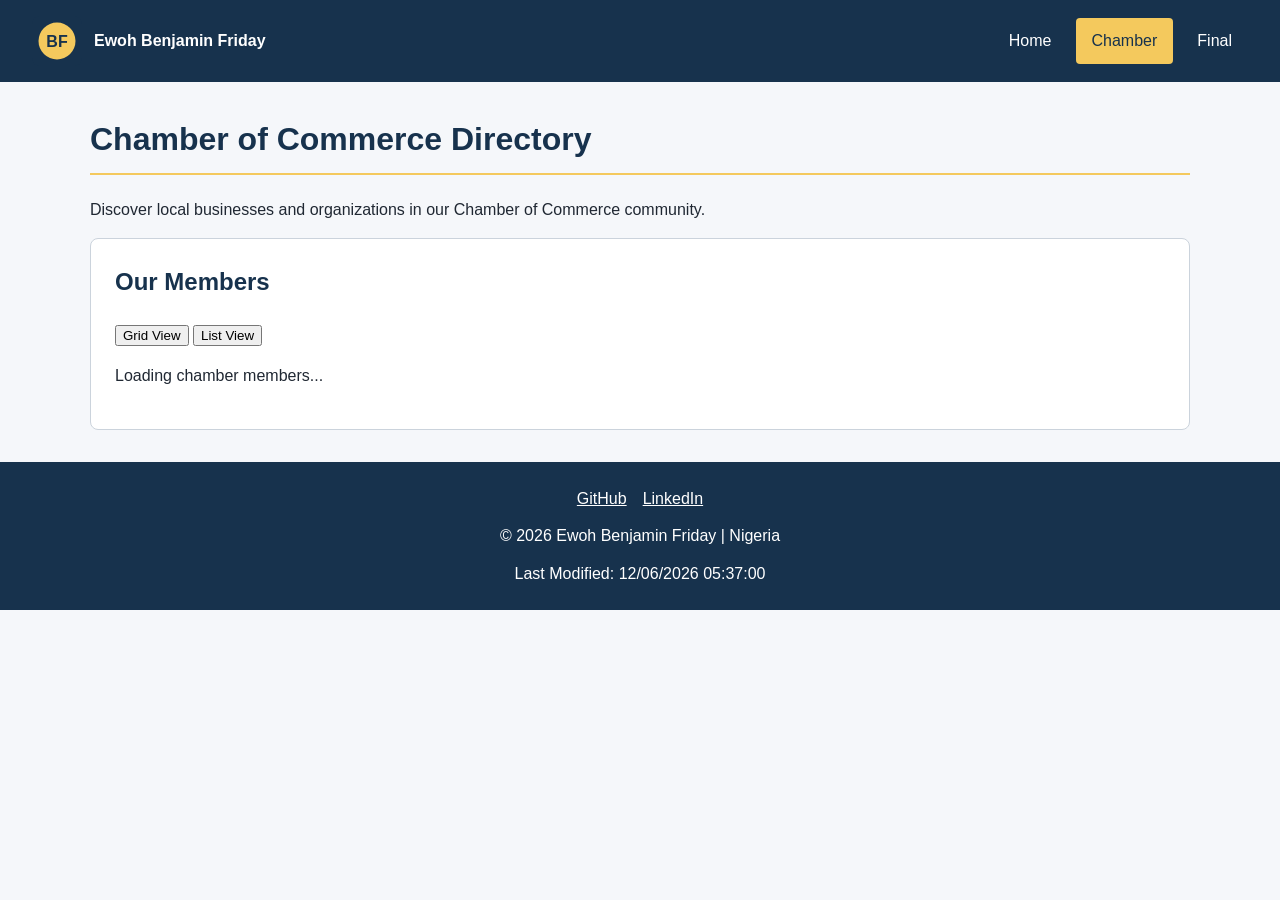
==== chamber/index.html @ cf002e01 "Complete Chamber of Commerce directory page" ====
<!DOCTYPE html>
<html lang="en">
<head>
    <meta charset="UTF-8">
    <meta name="viewport" content="width=device-width, initial-scale=1.0">

    <meta name="description" content="Explore businesses and members of the Chamber of Commerce directory.">
    <meta name="author" content="Ewoh Benjamin Friday">

    <title>Chamber of Commerce | Business Directory</title>

    <link rel="stylesheet" href="../styles/small.css">
    <link rel="stylesheet" href="../styles/larger.css">
    <link rel="stylesheet" href="directory.css">

    <script src="../scripts/navigation.js" defer></script>
    <script src="../scripts/date.js" defer></script>
    <script src="directory.js" defer></script>
</head>

<body>
    <header>
        <div class="brand">
            <img src="../images/logo.svg" alt="" width="50" height="50">
            <span>Ewoh Benjamin Friday</span>
        </div>

        <button id="menu-button"
            aria-label="Open navigation menu"
            aria-expanded="false"
            aria-controls="primary-nav">
            &#9776;
        </button>

        <nav id="primary-nav" aria-label="Main navigation">
            <a href="../index.html">Home</a>
            <a href="index.html" class="active" aria-current="page">Chamber</a>
            <a href="../final.html">Final</a>
        </nav>
    </header>

    <main>
        <h1>Chamber of Commerce Directory</h1>

        <p class="directory-intro">
            Discover local businesses and organizations in our
            Chamber of Commerce community.
        </p>

        <section class="directory-section" aria-labelledby="directory-heading">
            <h2 id="directory-heading">Our Members</h2>

            <div class="view-controls" aria-label="Directory display options">
                <button type="button" id="grid-view" aria-pressed="true">
                    Grid View
                </button>

                <button type="button" id="list-view" aria-pressed="false">
                    List View
                </button>
            </div>

            <p id="directory-status" aria-live="polite">
                Loading chamber members...
            </p>

            <div id="member-directory" class="member-grid">
                <!-- Member cards will be created using JavaScript. -->
            </div>
        </section>
    </main>

    <footer>
        <div class="social-links">
            <a href="https://github.com/ewohbenjaminf"
                target="_blank" rel="noopener noreferrer">GitHub</a>

            <a href="https://www.linkedin.com/"
                target="_blank" rel="noopener noreferrer">LinkedIn</a>
        </div>

        <p>
            &copy; <span id="currentyear"></span>
            Ewoh Benjamin Friday | Nigeria
        </p>

        <p>Last Modified: <span id="lastModified"></span></p>
    </footer>
</body>
</html>
---- styles/small.css ----
/* WDD 231 Course Home Page — Mobile Styles */

:root {
    --primary-color: #17324d;
    --accent-color: #f4c95d;
    --background-color: #f5f7fa;
    --surface-color: #ffffff;
    --text-color: #202833;
    --border-color: #cbd3dc;
}

* {
    box-sizing: border-box;
}

body {
    margin: 0;
    font-family: Arial, Helvetica, sans-serif;
    line-height: 1.6;
    color: var(--text-color);
    background: var(--background-color);
}

header {
    display: flex;
    flex-wrap: wrap;
    align-items: center;
    justify-content: space-between;
    gap: 1rem;
    padding: 1rem;
    background: var(--primary-color);
    color: #ffffff;
}

.brand {
    display: flex;
    align-items: center;
    gap: 0.75rem;
    font-weight: 700;
}

.brand img {
    width: 50px;
    height: 50px;
}

#menu-button {
    padding: 0.5rem 0.8rem;
    border: 1px solid #ffffff;
    border-radius: 4px;
    color: #ffffff;
    background: transparent;
    font-size: 1.4rem;
    cursor: pointer;
}

nav {
    display: none;
    flex-basis: 100%;
    flex-direction: column;
    gap: 0.5rem;
}

nav.open {
    display: flex;
}

nav a {
    display: block;
    padding: 0.75rem 1rem;
    color: #ffffff;
    text-decoration: none;
    border-radius: 4px;
    white-space: nowrap;
}

nav a:hover,
nav a.active {
    color: var(--primary-color);
    background: var(--accent-color);
}

main {
    width: min(100% - 2rem, 1100px);
    margin: 1.5rem auto;
}

h1 {
    color: var(--primary-color);
    border-bottom: 2px solid var(--accent-color);
    padding-bottom: 0.5rem;
}

section {
    margin-bottom: 1.25rem;
    padding: 1rem;
    border: 1px solid var(--border-color);
    border-radius: 8px;
    background: var(--surface-color);
}

h2 {
    margin-top: 0;
    color: var(--primary-color);
}

.photo-placeholder {
    display: grid;
    min-height: 180px;
    place-items: center;
    padding: 1rem;
    background: #e8edf3;
    color: #26384b;
    border: 1px dashed #52677d;
    text-align: center;
}
.student-photo {
    display: block;
    width: 100%;
    max-width: 400px;
    height: auto;
    margin: 0 auto;
    border: 1px solid var(--border-color);
    border-radius: 4px;
}

.course-filters {
    display: grid;
    grid-template-columns: 1fr;
    gap: 0.5rem;
    margin-bottom: 1rem;
}

.course-filters button {
    padding: 0.75rem;
    border: 1px solid var(--primary-color);
    border-radius: 5px;
    background: var(--primary-color);
    color: #ffffff;
    font-size: 1rem;
    cursor: pointer;
}

.course-filters button:hover,
.course-filters button:focus-visible {
    background: #294e70;
}

#credit-total {
    font-weight: 700;
}

.course-list {
    display: grid;
    grid-template-columns: 1fr;
    gap: 0.75rem;
}

.course-card {
    padding: 1rem;
    border: 1px solid var(--border-color);
    border-radius: 6px;
    background: #ffffff;
    text-align: center;
}

.course-card h3 {
    margin: 0;
    font-size: 1rem;
}

.course-card.completed {
    border-color: #24613a;
    background: #e7f4e9;
}

.course-card.completed::after {
    display: block;
    margin-top: 0.5rem;
    color: #174d2b;
    font-weight: 700;
    content: "Completed";
}

.social-links {
    display: flex;
    justify-content: center;
    flex-wrap: wrap;
    gap: 1rem;
}

footer {
    padding: 1.5rem 1rem;
    background: var(--primary-color);
    color: #ffffff;
    text-align: center;
}

footer a {
    color: #ffffff;
}

footer p {
    margin: 0.75rem 0 0;
}
/* Chamber Directory - Mobile Styles */

.view-buttons {
    display: flex;
    justify-content: center;
    gap: 1rem;
    margin: 1.5rem 0;
}

.view-buttons button {
    padding: 0.75rem 1.5rem;
    border: 1px solid var(--primary-color);
    border-radius: 5px;
    background: #ffffff;
    color: var(--primary-color);
    font-weight: bold;
    cursor: pointer;
}

.view-buttons button.active,
.view-buttons button:hover {
    background: var(--primary-color);
    color: #ffffff;
}

.directory-grid {
    display: grid;
    grid-template-columns: 1fr;
    gap: 1rem;
}

.member-card {
    padding: 1rem;
    border: 1px solid var(--border-color);
    border-radius: 8px;
    background: var(--surface-color);
    text-align: center;
    box-shadow: 0 2px 5px rgba(0, 0, 0, 0.08);
}

.member-card img {
    width: 100px;
    height: 100px;
    object-fit: contain;
    margin-bottom: 0.75rem;
}

.member-card h2 {
    font-size: 1.2rem;
}

.member-card a {
    color: var(--primary-color);
    font-weight: bold;
}

.directory-list {
    display: flex;
    flex-direction: column;
    gap: 0;
}

.directory-list .member-card {
    display: flex;
    flex-wrap: wrap;
    align-items: center;
    justify-content: space-between;
    gap: 0.75rem;
    border-radius: 0;
    box-shadow: none;
    text-align: left;
}

.directory-list .member-card img {
    width: 60px;
    height: 60px;
    margin: 0;
}

.directory-list .member-card h2 {
    flex: 1 1 180px;
}

.directory-list .member-card p {
    margin: 0.25rem;
}
/* Accessible visually hidden content */

.visually-hidden {
    position: absolute;
    width: 1px;
    height: 1px;
    padding: 0;
    margin: -1px;
    overflow: hidden;
    clip-path: inset(50%);
    white-space: nowrap;
    border: 0;
}
---- styles/larger.css ----
/* WDD 231 Course Home Page — Larger Screens */

@media screen and (min-width: 700px) {
    header {
        padding: 1rem 2rem;
    }

    #menu-button {
        display: none;
    }

    nav {
        display: flex;
        flex-basis: auto;
        flex-direction: row;
        gap: 0.5rem;
    }

    nav a {
        padding: 0.65rem 1rem;
    }

    main {
        width: min(100% - 3rem, 1100px);
        margin: 2rem auto;
    }

    .home-layout {
        display: grid;
        grid-template-columns: 2fr 1fr;
        gap: 1rem;
        align-items: stretch;
    }

    .about {
        grid-column: 1;
    }

    .photo {
        grid-column: 2;
    }

    .certificate {
        grid-column: 1 / -1;
    }

    .course-filters {
        grid-template-columns: repeat(3, minmax(0, 1fr));
    }

    .course-list {
        grid-template-columns: repeat(2, minmax(0, 1fr));
    }
}

@media screen and (min-width: 1000px) {
    .course-list {
        grid-template-columns: repeat(3, minmax(0, 1fr));
    }

    section {
        padding: 1.5rem;
    }
}
/* Chamber Directory - Larger Screens */

@media screen and (min-width: 700px) {
    .directory-grid {
        grid-template-columns: repeat(2, minmax(0, 1fr));
        gap: 1.5rem;
    }

    .directory-list .member-card {
        flex-wrap: nowrap;
    }
}

@media screen and (min-width: 1000px) {
    .directory-grid {
        grid-template-columns: repeat(3, minmax(0, 1fr));
    }
}
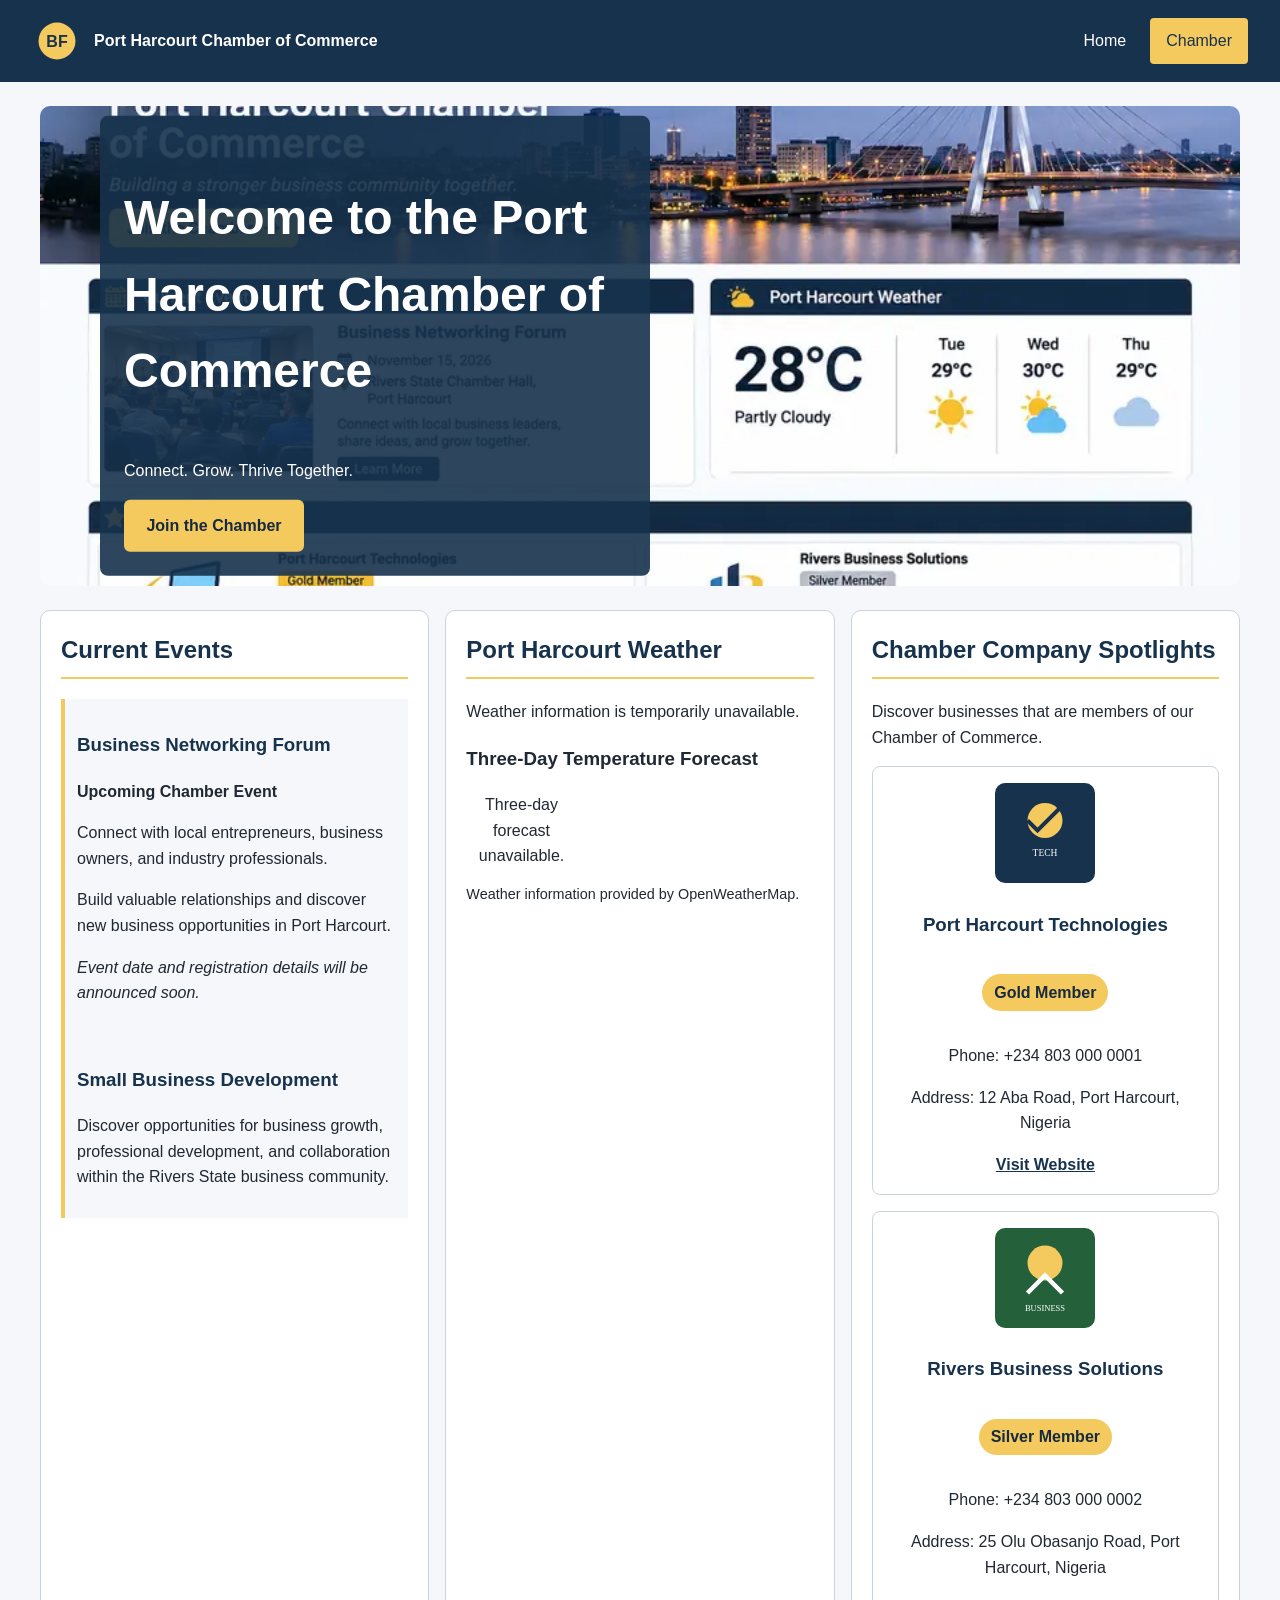
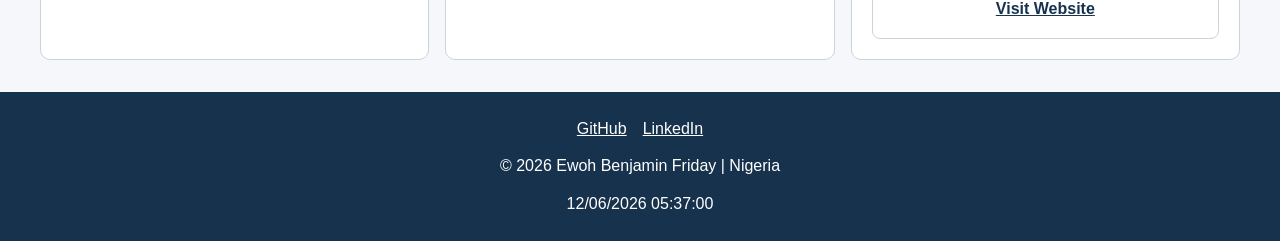
==== commit b172b55a: "Complete Chamber home page and membership application" ====
--- a/chamber/index.html
+++ b/chamber/index.html
@@ -5,87 +5,235 @@
     <meta charset="UTF-8">
     <meta name="viewport" content="width=device-width, initial-scale=1.0">
 
-    <meta name="description" content="Explore businesses and members of the Chamber of Commerce directory.">
+    <meta name="description" content="Welcome to the Port Harcourt Chamber of Commerce. Connect with local businesses, discover upcoming events, and grow your business network.">
+
     <meta name="author" content="Ewoh Benjamin Friday">
 
-    <title>Chamber of Commerce | Business Directory</title>
+    <meta property="og:title" content="Port Harcourt Chamber of Commerce">
+    <meta property="og:description" content="Connect, grow, and thrive with the Port Harcourt business community.">
+    <meta property="og:type" content="website">
+
+    <title>Port Harcourt Chamber of Commerce | Home</title>
+
+    <link rel="icon" href="../images/logo.svg" type="image/svg+xml">
 
     <link rel="stylesheet" href="../styles/small.css">
     <link rel="stylesheet" href="../styles/larger.css">
-    <link rel="stylesheet" href="directory.css">
+    <link rel="stylesheet" href="home.css">
 
     <script src="../scripts/navigation.js" defer></script>
-    <script src="../scripts/date.js" defer></script>
-    <script src="directory.js" defer></script>
+    <script src="../scripts/home.js" defer></script>
 </head>
 
 <body>
+
     <header>
         <div class="brand">
-            <img src="../images/logo.svg" alt="" width="50" height="50">
-            <span>Ewoh Benjamin Friday</span>
+            <img src="../images/logo.svg"
+                 alt=""
+                 width="50"
+                 height="50">
+
+            <span>Port Harcourt Chamber of Commerce</span>
         </div>
 
         <button id="menu-button"
-            aria-label="Open navigation menu"
-            aria-expanded="false"
-            aria-controls="primary-nav">
+                aria-label="Open navigation menu"
+                aria-expanded="false"
+                aria-controls="primary-nav">
             &#9776;
         </button>
 
         <nav id="primary-nav" aria-label="Main navigation">
             <a href="../index.html">Home</a>
-            <a href="index.html" class="active" aria-current="page">Chamber</a>
-            <a href="../final.html">Final</a>
-        </nav>
+
+            <a href="index.html"
+               class="active"
+               aria-current="page">
+                Chamber
+            </a>
+
+     </nav>
     </header>
 
-    <main>
-        <h1>Chamber of Commerce Directory</h1>
-
-        <p class="directory-intro">
-            Discover local businesses and organizations in our
-            Chamber of Commerce community.
-        </p>
-
-        <section class="directory-section" aria-labelledby="directory-heading">
-            <h2 id="directory-heading">Our Members</h2>
-
-            <div class="view-controls" aria-label="Directory display options">
-                <button type="button" id="grid-view" aria-pressed="true">
-                    Grid View
-                </button>
-
-                <button type="button" id="list-view" aria-pressed="false">
-                    List View
-                </button>
+    <main class="home-main">
+
+        <!-- HERO SECTION -->
+
+        <section class="hero" aria-labelledby="hero-heading">
+
+            <img src="../images/chamber-hero.webp"
+                 alt="Port Harcourt city waterfront and business district"
+                 width="1600"
+                 height="600"
+                 fetchpriority="high">
+
+            <div class="hero-content">
+
+                <h1 id="hero-heading">
+                    Welcome to the Port Harcourt Chamber of Commerce
+                </h1>
+
+                <p>
+                    Connect. Grow. Thrive Together.
+                </p>
+
+                <a href="join.html" class="join-button">
+                    Join the Chamber
+                </a>
+
             </div>
 
-            <p id="directory-status" aria-live="polite">
-                Loading chamber members...
-            </p>
-
-            <div id="member-directory" class="member-grid">
-                <!-- Member cards will be created using JavaScript. -->
-            </div>
         </section>
+
+        <!-- HOME PAGE CONTENT -->
+
+        <div class="home-grid">
+
+            <!-- CURRENT EVENTS -->
+
+            <section class="events-section"
+                     aria-labelledby="events-heading">
+
+                <h2 id="events-heading">
+                    Current Events
+                </h2>
+
+                <article class="event-card">
+
+                    <h3>Business Networking Forum</h3>
+
+                    <p>
+                        <strong>Upcoming Chamber Event</strong>
+                    </p>
+
+                    <p>
+                        Connect with local entrepreneurs,
+                        business owners, and industry professionals.
+                    </p>
+
+                    <p>
+                        Build valuable relationships and discover
+                        new business opportunities in Port Harcourt.
+                    </p>
+
+                    <p>
+                        <em>
+                            Event date and registration details
+                            will be announced soon.
+                        </em>
+                    </p>
+
+                </article>
+
+                <article class="event-card">
+
+                    <h3>Small Business Development</h3>
+
+                    <p>
+                        Discover opportunities for business growth,
+                        professional development, and collaboration
+                        within the Rivers State business community.
+                    </p>
+
+                </article>
+
+            </section>
+
+            <!-- WEATHER SECTION -->
+
+            <section class="weather-section"
+                     aria-labelledby="weather-heading">
+
+                <h2 id="weather-heading">
+                    Port Harcourt Weather
+                </h2>
+
+                <div id="current-weather"
+                     aria-live="polite">
+
+                    <p>Loading current weather information...</p>
+
+                </div>
+
+                <h3>Three-Day Temperature Forecast</h3>
+
+                <div id="forecast-container"
+                     class="forecast-grid"
+                     aria-live="polite">
+
+                    <p>Loading three-day forecast...</p>
+
+                </div>
+
+                <p class="weather-message">
+                    Weather information provided by
+                    OpenWeatherMap.
+                </p>
+
+            </section>
+
+            <!-- COMPANY SPOTLIGHTS -->
+
+            <section class="spotlights-section"
+                     aria-labelledby="spotlights-heading">
+
+                <h2 id="spotlights-heading">
+                    Chamber Company Spotlights
+                </h2>
+
+                <p>
+                    Discover businesses that are members
+                    of our Chamber of Commerce.
+                </p>
+
+                <div id="spotlight-container"
+                     class="spotlight-grid"
+                     aria-live="polite">
+
+                    <p class="loading-message">
+                        Loading company spotlights...
+                    </p>
+
+                </div>
+
+            </section>
+
+        </div>
+
     </main>
 
+    <!-- FOOTER -->
+
     <footer>
+
         <div class="social-links">
+
             <a href="https://github.com/ewohbenjaminf"
-                target="_blank" rel="noopener noreferrer">GitHub</a>
+               target="_blank"
+               rel="noopener noreferrer">
+                GitHub
+            </a>
 
             <a href="https://www.linkedin.com/"
-                target="_blank" rel="noopener noreferrer">LinkedIn</a>
+               target="_blank"
+               rel="noopener noreferrer">
+                LinkedIn
+            </a>
+
         </div>
 
         <p>
-            &copy; <span id="currentyear"></span>
+            &copy;
+            <span id="current-year"></span>
             Ewoh Benjamin Friday | Nigeria
         </p>
 
-        <p>Last Modified: <span id="lastModified"></span></p>
+        <p>
+            <span id="last-modified"></span>
+        </p>
+
     </footer>
+
 </body>
 </html>
--- a/chamber/home.css
+++ b/chamber/home.css
@@ -0,0 +1,268 @@
+
+/* W03 Chamber Home Page */
+
+:root {
+    --chamber-navy: #17324d;
+    --chamber-gold: #f4c95d;
+    --chamber-background: #f5f7fa;
+    --chamber-text: #202833;
+    --chamber-border: #cbd3dc;
+}
+
+body {
+    margin: 0;
+    color: var(--chamber-text);
+    background: var(--chamber-background);
+}
+
+/* Header and navigation */
+
+header {
+    background: var(--chamber-navy);
+}
+
+.brand {
+    color: #ffffff;
+}
+
+#primary-nav a {
+    color: #ffffff;
+}
+
+#primary-nav a:hover,
+#primary-nav a.active {
+    color: var(--chamber-navy);
+    background: var(--chamber-gold);
+}
+
+/* Main content */
+
+.home-main {
+    width: min(100% - 2rem, 1200px);
+    margin: 1.5rem auto;
+}
+
+.home-main section {
+    margin-bottom: 1.5rem;
+    padding: 1.25rem;
+    border: 1px solid var(--chamber-border);
+    border-radius: 10px;
+    background: #ffffff;
+}
+
+.home-main h1,
+.home-main h2 {
+    color: var(--chamber-navy);
+}
+
+/* Hero section */
+
+.hero {
+    position: relative;
+    overflow: hidden;
+    padding: 0 !important;
+    border: 0 !important;
+}
+
+.hero img {
+    display: block;
+    width: 100%;
+    height: auto;
+    min-height: 260px;
+    max-height: 480px;
+    object-fit: cover;
+}
+
+.hero-content {
+    padding: 1.5rem;
+    background: var(--chamber-navy);
+    color: #ffffff;
+}
+
+.hero-content h1 {
+    color: #ffffff;
+    border: 0;
+    font-size: clamp(1.8rem, 4vw, 3rem);
+}
+
+.join-button {
+    display: inline-block;
+    padding: 0.85rem 1.4rem;
+    border-radius: 6px;
+    background: var(--chamber-gold);
+    color: #172b40;
+    font-weight: 700;
+    text-decoration: none;
+}
+
+.join-button:hover {
+    background: #e5b93f;
+}
+
+/* Home page content grid */
+
+.home-grid {
+    display: grid;
+    grid-template-columns: 1fr;
+    gap: 1rem;
+}
+
+.home-grid section {
+    margin: 0;
+    min-width: 0;
+}
+
+.home-grid h2 {
+    padding-bottom: 0.5rem;
+    border-bottom: 2px solid var(--chamber-gold);
+}
+
+/* Events */
+
+.event-card {
+    padding: 0.75rem;
+    border-left: 4px solid var(--chamber-gold);
+    background: #f5f7fa;
+}
+
+.event-card h3 {
+    color: var(--chamber-navy);
+}
+
+/* Weather */
+
+.weather-current {
+    display: flex;
+    align-items: center;
+    gap: 1rem;
+}
+
+.weather-current img {
+    width: 75px;
+    height: 75px;
+}
+
+.forecast-grid {
+    display: grid;
+    grid-template-columns: repeat(3, 1fr);
+    gap: 0.5rem;
+    margin-top: 1rem;
+    text-align: center;
+}
+
+.forecast-day {
+    padding: 0.5rem;
+    border: 1px solid var(--chamber-border);
+    border-radius: 6px;
+}
+
+.forecast-day img {
+    width: 45px;
+    height: 45px;
+}
+
+.weather-message {
+    font-size: 0.9rem;
+}
+
+/* Company spotlights */
+
+.spotlight-grid {
+    display: grid;
+    grid-template-columns: 1fr;
+    gap: 1rem;
+}
+
+.spotlight-card {
+    padding: 1rem;
+    border: 1px solid var(--chamber-border);
+    border-radius: 8px;
+    text-align: center;
+    overflow-wrap: anywhere;
+}
+
+.spotlight-card img {
+    width: 100px;
+    height: 100px;
+    object-fit: contain;
+}
+
+.spotlight-card h3 {
+    color: var(--chamber-navy);
+}
+
+.membership-level {
+    display: inline-block;
+    padding: 0.35rem 0.75rem;
+    border-radius: 20px;
+    background: var(--chamber-gold);
+    color: #172b40;
+    font-weight: 700;
+}
+
+.spotlight-card a {
+    color: #17324d;
+    font-weight: 700;
+}
+
+.loading-message {
+    text-align: center;
+    padding: 1rem;
+}
+
+/* Footer */
+
+footer {
+    margin-top: 2rem;
+    background: var(--chamber-navy);
+    color: #ffffff;
+}
+
+footer a {
+    color: #ffffff;
+}
+
+/* Larger screens */
+
+@media screen and (min-width: 700px) {
+    .home-main {
+        width: min(100% - 3rem, 1200px);
+    }
+
+    .hero-content {
+        position: absolute;
+        top: 50%;
+        left: 5%;
+        width: min(48%, 550px);
+        padding: 1.5rem;
+        border-radius: 8px;
+        background: rgb(23 50 77 / 90%);
+        transform: translateY(-50%);
+    }
+
+    .home-grid {
+        grid-template-columns: repeat(2, minmax(0, 1fr));
+    }
+
+    .spotlights-section {
+        grid-column: 1 / -1;
+    }
+
+    .spotlight-grid {
+        grid-template-columns: repeat(2, minmax(0, 1fr));
+    }
+}
+
+@media screen and (min-width: 1000px) {
+    .home-grid {
+        grid-template-columns: repeat(3, minmax(0, 1fr));
+    }
+
+    .spotlights-section {
+        grid-column: auto;
+    }
+
+    .spotlight-grid {
+        grid-template-columns: 1fr;
+    }
+}
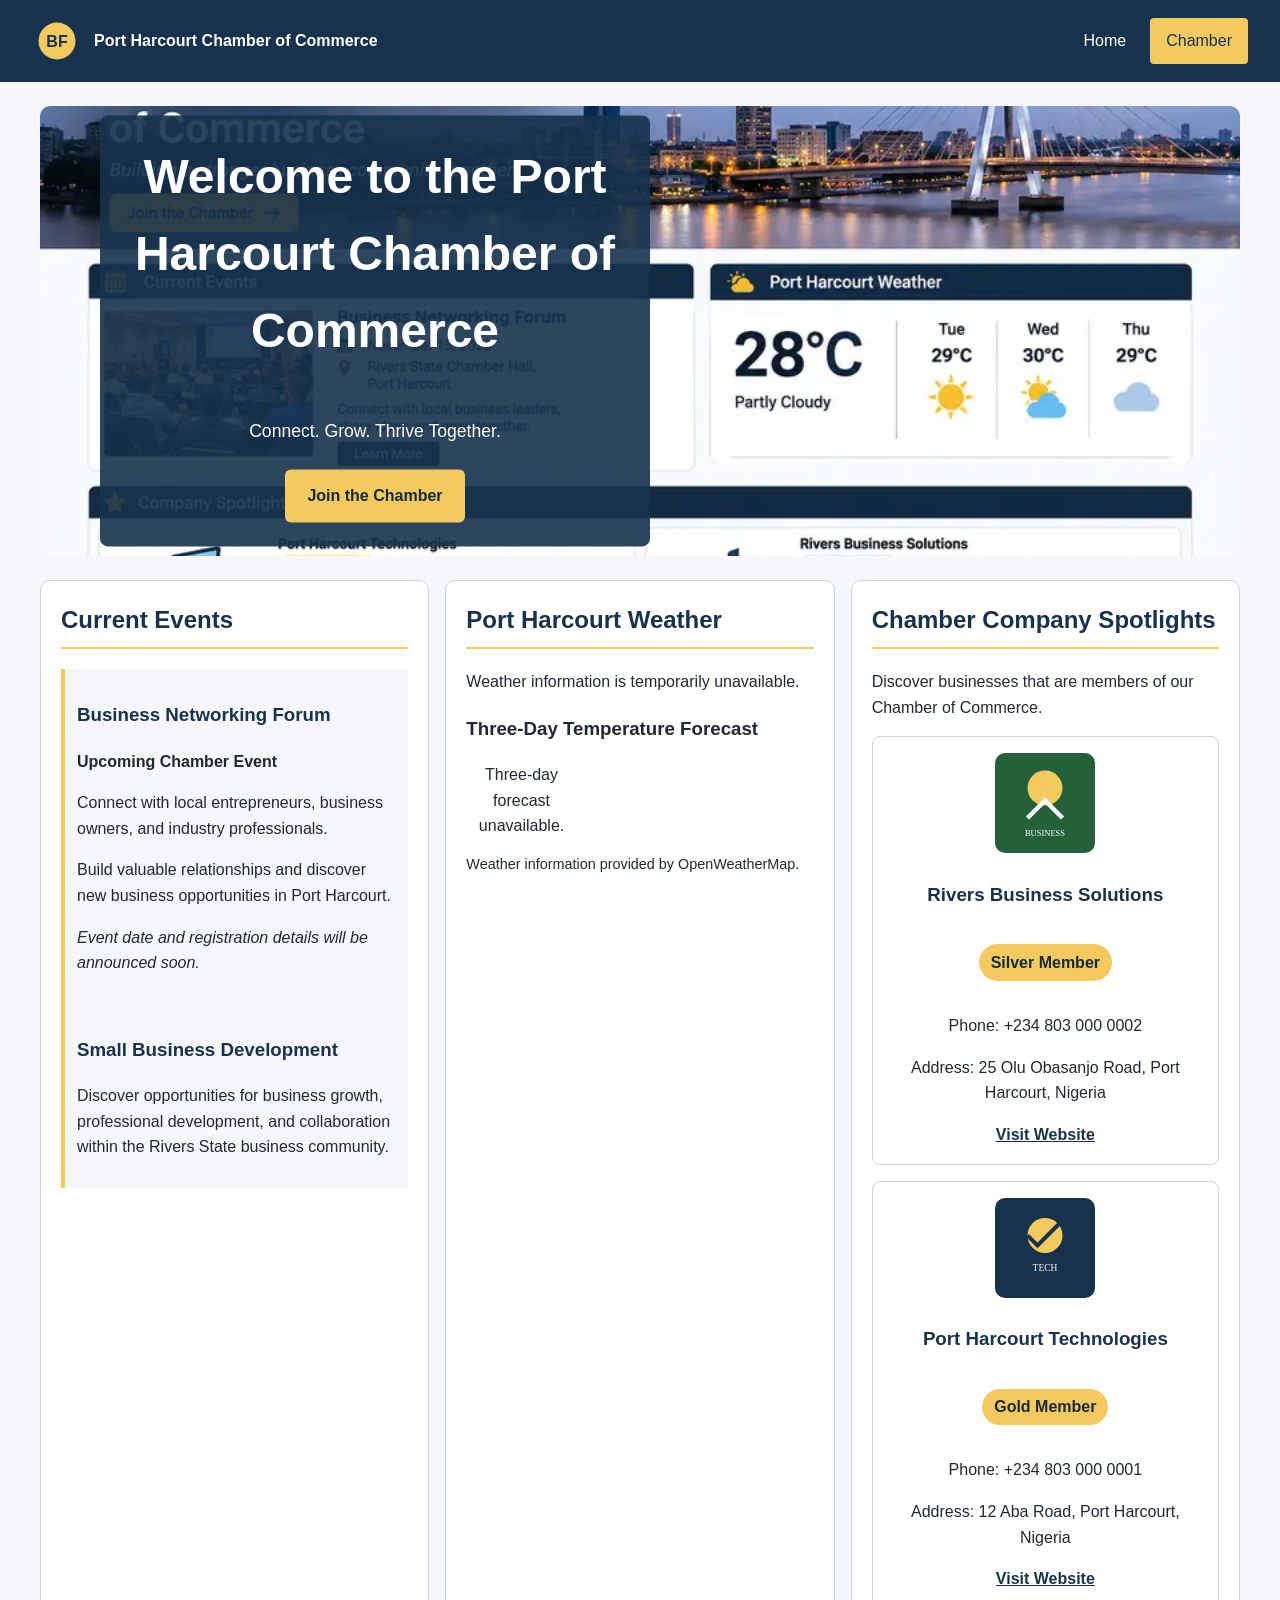
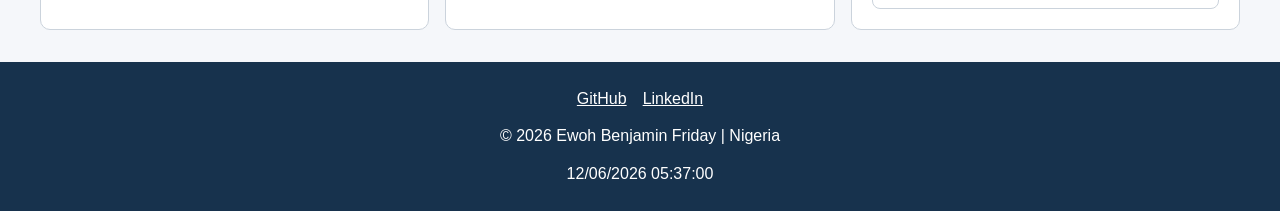
==== commit 3de55f52: "Fix Chamber homepage metadata and CSS audit issues" ====
--- a/chamber/index.html
+++ b/chamber/index.html
@@ -1,6 +1,7 @@
 
 <!DOCTYPE html>
 <html lang="en">
+
 <head>
     <meta charset="UTF-8">
     <meta name="viewport" content="width=device-width, initial-scale=1.0">
@@ -9,18 +10,28 @@
 
     <meta name="author" content="Ewoh Benjamin Friday">
 
+    <!-- Open Graph metadata -->
     <meta property="og:title" content="Port Harcourt Chamber of Commerce">
     <meta property="og:description" content="Connect, grow, and thrive with the Port Harcourt business community.">
     <meta property="og:type" content="website">
+    <meta property="og:image" content="https://ewohbenjaminf.github.io/wdd231/images/chamber-hero.webp">
+    <meta property="og:url" content="https://ewohbenjaminf.github.io/wdd231/chamber/index.html">
 
     <title>Port Harcourt Chamber of Commerce | Home</title>
 
     <link rel="icon" href="../images/logo.svg" type="image/svg+xml">
 
+    <!-- Google Fonts -->
+    <link rel="preconnect" href="https://fonts.googleapis.com">
+    <link rel="preconnect" href="https://fonts.gstatic.com" crossorigin>
+    <link href="https://fonts.googleapis.com/css2?family=Roboto:wght@400;500;700&display=swap" rel="stylesheet">
+
+    <!-- Stylesheets -->
     <link rel="stylesheet" href="../styles/small.css">
     <link rel="stylesheet" href="../styles/larger.css">
     <link rel="stylesheet" href="home.css">
 
+    <!-- JavaScript -->
     <script src="../scripts/navigation.js" defer></script>
     <script src="../scripts/home.js" defer></script>
 </head>
--- a/chamber/home.css
+++ b/chamber/home.css
@@ -57,32 +57,45 @@
 
 /* Hero section */
 
-.hero {
+.home-main > .hero {
     position: relative;
     overflow: hidden;
-    padding: 0 !important;
-    border: 0 !important;
+    padding: 0;
+    border: 0;
+    min-height: 300px;
 }
 
 .hero img {
     display: block;
     width: 100%;
-    height: auto;
-    min-height: 260px;
-    max-height: 480px;
+    height: 450px;
     object-fit: cover;
 }
 
 .hero-content {
-    padding: 1.5rem;
-    background: var(--chamber-navy);
-    color: #ffffff;
+    position: absolute;
+    top: 50%;
+    left: 50%;
+    width: 90%;
+    max-width: 700px;
+    padding: 1.25rem;
+    border-radius: 8px;
+    background: rgb(23 50 77 / 90%);
+    color: #ffffff;
+    text-align: center;
+    transform: translate(-50%, -50%);
 }
 
 .hero-content h1 {
     color: #ffffff;
     border: 0;
-    font-size: clamp(1.8rem, 4vw, 3rem);
+    font-size: clamp(1.5rem, 4vw, 3rem);
+    margin-top: 0;
+}
+
+.hero-content p {
+    font-size: 1.1rem;
+    margin-bottom: 1.5rem;
 }
 
 .join-button {
